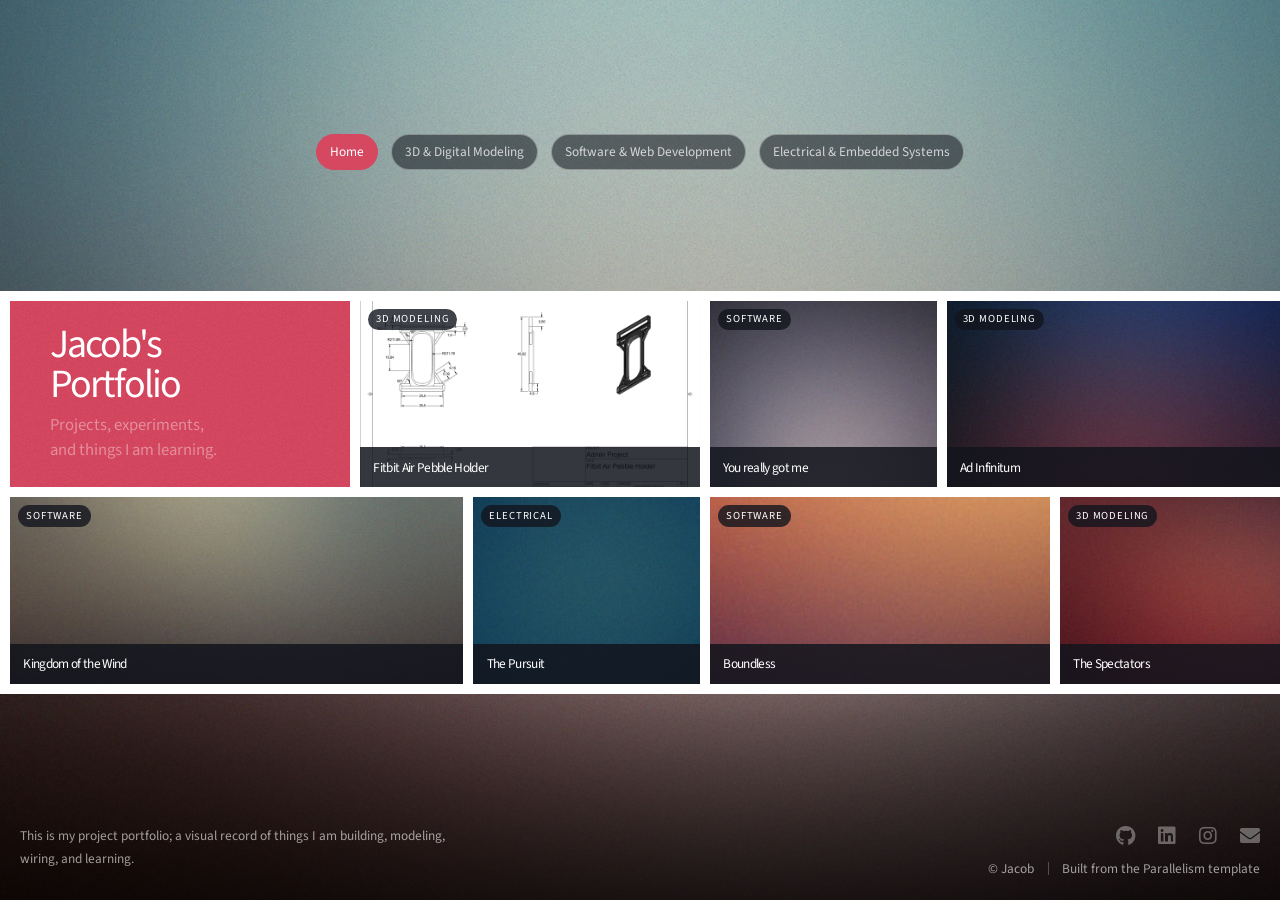
==== index.html @ 488a5147 "Changed around the UI and split up the items into different files" ====
<!DOCTYPE HTML>
<!--
	Parallelism by HTML5 UP
	html5up.net | @ajlkn
	Free for personal and commercial use under the CCA 3.0 license (html5up.net/license)
-->
<html>
	<head>
		<title>Jacob's Project Portfolio</title>
		<meta name="description" content="A visual portfolio of Jacob's modeling, software, and electrical projects." />
		<meta charset="utf-8" />
		<meta name="viewport" content="width=device-width, initial-scale=1, user-scalable=no" />
		<link rel="stylesheet" href="assets/css/main.css" />
		<noscript><link rel="stylesheet" href="assets/css/noscript.css" /></noscript>
	</head>
	<body class="is-preload">

		<!-- Wrapper -->
			<div id="wrapper">

				<!--
					CREATOR NOTE: These buttons are the portfolio filters.
					The value in data-filter must match a project's data-category.
					To create a new section, add another button here and tag projects below.
				-->
				<nav id="portfolio-filters" aria-label="Portfolio project categories">
					<button type="button" class="filter-button is-active" data-filter="all" aria-pressed="true">Home</button>
					<button type="button" class="filter-button" data-filter="modeling" aria-pressed="false">3D &amp; Digital Modeling</button>
					<button type="button" class="filter-button" data-filter="software" aria-pressed="false">Software &amp; Web Development</button>
					<button type="button" class="filter-button" data-filter="electrical" aria-pressed="false">Electrical &amp; Embedded Systems</button>
				</nav>

				<!-- Main -->
					<section id="main">

						<!-- Items -->
								<div class="items">

				<div class="item intro span-2">
					<h1>Jacob's<br />Portfolio</h1>
					<p>Projects, experiments,<br />and things I am learning.</p>
				</div>

				<!--
					CREATOR NOTE: Each project lives in its own file under projects/.
					Add a new project by creating a project fragment and adding its
					filename to the appropriate project row below.
				-->
				<div class="project-slot" data-project="fitbit-air-pebble-holder.html"></div>

				<div class="project-slot" data-project="you-really-got-me.html"></div>

				<div class="project-slot" data-project="ad-infinitum.html"></div>

				<div class="project-slot" data-project="different.html"></div>

				<div class="project-slot" data-project="elysium.html"></div>

				<div class="project-slot" data-project="kingdom-of-the-wind.html"></div>

				<div class="project-slot" data-project="the-pursuit.html"></div>

				<div class="project-slot" data-project="boundless.html"></div>
				
				<div class="project-slot" data-project="the-spectators.html"></div>

							</div>

						<!-- Items -->
							<div class="items">

				<!-- CREATOR NOTE: This row reuses the same project files for the wide layout. -->
				<div class="project-slot" data-project="kingdom-of-the-wind.html"></div>
				<div class="project-slot" data-project="the-pursuit.html"></div>
				<div class="project-slot" data-project="boundless.html"></div>
				<div class="project-slot" data-project="the-spectators.html"></div>
				<div class="project-slot" data-project="you-really-got-me.html"></div>
				<div class="project-slot" data-project="ad-infinitum.html"></div>
				<div class="project-slot" data-project="different.html"></div>
				<div class="project-slot" data-project="kingdom-of-the-wind.html"></div>
				<div class="project-slot" data-project="elysium.html"></div>

			</div>

					</section>

				<!-- Footer -->
					<section id="footer">
						<section>
							<p>This is my project portfolio; a visual record of things I am building, modeling, wiring, and learning.</p>
						</section>
						<section>
							<ul class="icons">
								<!--
									CREATOR NOTE: Put your links inside each href="..." below.
									Examples:
									GitHub:   href="https://github.com/your-username"
									LinkedIn: href="https://www.linkedin.com/in/your-username"
									Instagram: href="https://www.instagram.com/your-handle"
									Email:    href="mailto:you@example.com"
								-->
								<li><a href="https://github.com/IdkPoggersOrSumm" class="icon brands fa-github"><span class="label">GitHub</span></a></li>
								<li><a href="https://www.linkedin.com/in/jacob-rodriguez07" class="icon brands fa-linkedin"><span class="label">LinkedIn</span></a></li>
								<li><a href="https://www.instagram.com/justjacob07" class="icon brands fa-instagram"><span class="label">Instagram</span></a></li>
								<li><a href="somethingtodowitsharks@gmail.com" class="icon solid fa-envelope"><span class="label">Email</span></a></li>
							</ul>
							<ul class="copyright">
								<li>&copy; Jacob</li><li>Built from the Parallelism template</li>
							</ul>
						</section>
					</section>

			</div>

		<!-- Scripts -->
			<script src="assets/js/jquery.min.js"></script>
			<script src="assets/js/jquery.poptrox.min.js"></script>
			<script src="assets/js/browser.min.js"></script>
			<script src="assets/js/breakpoints.min.js"></script>
			<script src="assets/js/util.js"></script>
			<script src="assets/js/projects.js"></script>

	</body>
</html>
---- assets/css/main.css ----
@import url("https://fonts.googleapis.com/css?family=Source+Sans+Pro:400,600");
@import url("fontawesome-all.min.css");

/*
	Parallelism by HTML5 UP
	html5up.net | @ajlkn
	Free for personal and commercial use under the CCA 3.0 license (html5up.net/license)
*/

html, body, div, span, applet, object,
iframe, h1, h2, h3, h4, h5, h6, p, blockquote,
pre, a, abbr, acronym, address, big, cite,
code, del, dfn, em, img, ins, kbd, q, s, samp,
small, strike, strong, sub, sup, tt, var, b,
u, i, center, dl, dt, dd, ol, ul, li, fieldset,
form, label, legend, table, caption, tbody,
tfoot, thead, tr, th, td, article, aside,
canvas, details, embed, figure, figcaption,
footer, header, hgroup, menu, nav, output, ruby,
section, summary, time, mark, audio, video {
	margin: 0;
	padding: 0;
	border: 0;
	font-size: 100%;
	font: inherit;
	vertical-align: baseline;}

article, aside, details, figcaption, figure,
footer, header, hgroup, menu, nav, section {
	display: block;}

body {
	line-height: 1;
}

ol, ul {
	list-style: none;
}

blockquote, q {
	quotes: none;
}

	blockquote:before, blockquote:after, q:before, q:after {
		content: '';
		content: none;
	}

table {
	border-collapse: collapse;
	border-spacing: 0;
}

body {
	-webkit-text-size-adjust: none;
}

mark {
	background-color: transparent;
	color: inherit;
}

input::-moz-focus-inner {
	border: 0;
	padding: 0;
}

input, select, textarea {
	-moz-appearance: none;
	-webkit-appearance: none;
	-ms-appearance: none;
	appearance: none;
}

/* Basic */

	html {
		box-sizing: border-box;
	}

	*, *:before, *:after {
		box-sizing: inherit;
	}

	body {
		background-image: url("images/overlay.png"), -moz-linear-gradient(top, rgba(0, 0, 0, 0) 75%, rgba(0, 0, 0, 0.65)), url("../../images/bg.jpg");
		background-image: url("images/overlay.png"), -webkit-linear-gradient(top, rgba(0, 0, 0, 0) 75%, rgba(0, 0, 0, 0.65)), url("../../images/bg.jpg");
		background-image: url("images/overlay.png"), -ms-linear-gradient(top, rgba(0, 0, 0, 0) 75%, rgba(0, 0, 0, 0.65)), url("../../images/bg.jpg");
		background-image: url("images/overlay.png"), linear-gradient(top, rgba(0, 0, 0, 0) 75%, rgba(0, 0, 0, 0.65)), url("../../images/bg.jpg");
		background-position: top left, bottom left, auto;
		background-size: auto, 100% 100%, cover;
		background-attachment: fixed;
		background-repeat: repeat, no-repeat, auto;
		position: relative;
		background-color: #150C07;
		line-height: 1.75em;
		overflow-x: hidden;
		overflow-y: auto;
	}

		body.is-preload *, body.is-preload *:before, body.is-preload *:after {
			-moz-animation: none !important;
			-webkit-animation: none !important;
			-ms-animation: none !important;
			animation: none !important;
			-moz-transition: none !important;
			-webkit-transition: none !important;
			-ms-transition: none !important;
			transition: none !important;
		}

/* Portfolio Filters */

	#portfolio-filters {
		position: relative;
		z-index: 2;
		width: min(92vw, 80em);
		padding: 1.5em 1em 0.5em;
		text-align: center;
	}

		#portfolio-filters .filter-button {
			border: 1px solid rgba(255, 255, 255, 0.35);
			border-radius: 999px;
			background: rgba(18, 21, 29, 0.55);
			color: rgba(255, 255, 255, 0.75);
			cursor: pointer;
			font: inherit;
			line-height: 1.2em;
			margin: 0.35em;
			padding: 0.65em 1em;
			-moz-transition: background 0.25s ease-in-out, color 0.25s ease-in-out, border-color 0.25s ease-in-out;
			-webkit-transition: background 0.25s ease-in-out, color 0.25s ease-in-out, border-color 0.25s ease-in-out;
			-ms-transition: background 0.25s ease-in-out, color 0.25s ease-in-out, border-color 0.25s ease-in-out;
			transition: background 0.25s ease-in-out, color 0.25s ease-in-out, border-color 0.25s ease-in-out;
		}

			#portfolio-filters .filter-button:hover,
			#portfolio-filters .filter-button:focus-visible,
			#portfolio-filters .filter-button.is-active {
				background: #d64760;
				border-color: #d64760;
				color: #fff;
				outline: none;
			}

		#main .item.thumb .project-tag {
			position: absolute;
			top: 0.75em;
			left: 0.75em;
			z-index: 2;
			border-radius: 999px;
			background: rgba(18, 21, 29, 0.8);
			color: #fff;
			font-size: 0.8em;
			line-height: 1em;
			padding: 0.5em 0.75em;
			text-transform: uppercase;
			letter-spacing: 0.08em;
		}

		#main .item.thumb .read-more {
			position: absolute;
			bottom: 1em;
			right: 1em;
			z-index: 3;
			padding: 0.45em 0.7em;
			border-radius: 0.25em;
			background: rgba(18, 21, 29, 0.85);
			color: #fff;
			font-size: 0.8em;
			text-decoration: none;
		}

		#main .item.thumb .read-more:hover,
		#main .item.thumb .read-more:focus-visible {
			background: rgba(255, 255, 255, 0.2);
		}

		#main .item.thumb.is-filtered {
			display: none;
		}

		@media screen and (max-width: 1280px) {

			body {
				background-attachment: scroll;
			}

		}

		@media screen and (max-width: 736px) {

			body {
				background-attachment: scroll;
				background-size: auto, 100% 100%, 250% auto;
				background-repeat: repeat, no-repeat, no-repeat;
				background-position: top left, bottom left, 50% 0%;
			}

		}

	body, input, select, textarea {
		font-family: 'Source Sans Pro';
		font-weight: 400;
		padding: 0;
		font-size: 13pt;
		color: rgba(255, 255, 255, 0.6);
	}

		@media screen and (max-width: 1680px) {

			body, input, select, textarea {
				font-size: 11pt;
			}

		}

		@media screen and (max-width: 1280px) {

			body, input, select, textarea {
				font-size: 10pt;
			}

		}

		@media screen and (max-width: 980px) {

			body, input, select, textarea {
				font-size: 11pt;
			}

		}

	a {
		color: #fff;
		color: rgba(255, 255, 255, 0.85);
		text-decoration: none;
		-moz-transition: color 0.25s ease-in-out;
		-webkit-transition: color 0.25s ease-in-out;
		-ms-transition: color 0.25s ease-in-out;
		transition: color 0.25s ease-in-out;
	}

		a:hover {
			color: #d64760;
		}

	h1, h2, h3, h4, h5, h6 {
		font-weight: 400;
		color: #fff;
		letter-spacing: -0.05em;
	}

	strong, b {
		color: #fff;
		color: rgba(255, 255, 255, 0.85);
		font-weight: 600;
	}

/* List */

	ul.icons {
		cursor: default;
		margin: 0 0 0.5em 0;
	}

		ul.icons li {
			display: inline-block;
			font-size: 1.5em;
			margin-left: 1em;
		}

			ul.icons li span {
				display: none;
			}

			ul.icons li a {
				opacity: 0.35;
				color: #fff;
				-moz-transition: opacity 0.25s ease-in-out;
				-webkit-transition: opacity 0.25s ease-in-out;
				-ms-transition: opacity 0.25s ease-in-out;
				transition: opacity 0.25s ease-in-out;
			}

				ul.icons li a:hover {
					opacity: 1.0;
				}

			ul.icons li:first-child {
				margin-left: 0;
			}

		@media screen and (max-width: 736px) {

			ul.icons {
				margin: 0 0 2em 0;
			}

		}

/* Icons */

	.icon {
		text-decoration: none;
		position: relative;
		text-decoration: none;
	}

		.icon:before {
			-moz-osx-font-smoothing: grayscale;
			-webkit-font-smoothing: antialiased;
			display: inline-block;
			font-style: normal;
			font-variant: normal;
			text-rendering: auto;
			line-height: 1;
			text-transform: none !important;
			font-family: 'Font Awesome 5 Free';
			font-weight: 400;
		}

		.icon:before {
			line-height: inherit;
		}

		.icon > .label {
			display: none;
		}

		.icon.solid:before {
			font-weight: 900;
		}

		.icon.brands:before {
			font-family: 'Font Awesome 5 Brands';
		}

/* Wrapper */

	#wrapper {
		min-height: 100vh;
		display: -moz-flex;
		display: -webkit-flex;
		display: -ms-flex;
		display: flex;
		-moz-flex-direction: column;
		-webkit-flex-direction: column;
		-ms-flex-direction: column;
		flex-direction: column;
		-moz-justify-content: space-between;
		-webkit-justify-content: space-between;
		-ms-justify-content: space-between;
		justify-content: space-between;
		-moz-align-items: center;
		-webkit-align-items: center;
		-ms-align-items: center;
		align-items: center;
		-moz-transition: -moz-filter 0.5s ease-in-out;
		-webkit-transition: -webkit-filter 0.5s ease-in-out;
		-ms-transition: -ms-filter 0.5s ease-in-out;
		transition: filter 0.5s ease-in-out;
	}

		#wrapper:before {
			content: '';
			display: block;
		}

		body.is-poptrox-visible #wrapper {
			-moz-filter: blur(0.25em);
			-webkit-filter: blur(0.25em);
			-ms-filter: blur(0.25em);
			filter: blur(0.25em);
		}

		@media screen and (max-width: 736px) {

			#wrapper {
				min-height: 0;
			}

		}

/* Scroll Zone */

	.scrollZone {
		position: fixed;
		width: 6rem;
		height: 100vh;
		cursor: -moz-grab;
		cursor: -webkit-grab;
		cursor: -ms-grab;
		cursor: grab;
		z-index: 10001;
	}

		.scrollZone.left {
			left: 0;
		}

		.scrollZone.right {
			right: 0;
		}

		@media screen and (max-width: 736px) {

			.scrollZone {
				display: none;
			}

		}

/* Main */

	#main {
		-moz-transition: opacity 1s ease-in-out;
		-webkit-transition: opacity 1s ease-in-out;
		-ms-transition: opacity 1s ease-in-out;
		transition: opacity 1s ease-in-out;
		-moz-transition-delay: 0.5s;
		-webkit-transition-delay: 0.5s;
		-ms-transition-delay: 0.5s;
		transition-delay: 0.5s;
		position: relative;
		z-index: 1;
		width: -moz-min-content;
		width: -webkit-min-content;
		width: -ms-min-content;
		width: min-content;
		max-width: 100vw;
		overflow-x: hidden;
		-webkit-overflow-scrolling: touch;
		padding: 5px;
	}

		#main .items {
			display: -moz-flex;
			display: -webkit-flex;
			display: -ms-flex;
			display: flex;
		}

			#main .items > :last-child {
				border-right: solid 10px #ffffff;
			}

		#main .item {
			-moz-flex-grow: 0;
			-webkit-flex-grow: 0;
			-ms-flex-grow: 0;
			flex-grow: 0;
			-moz-flex-shrink: 0;
			-webkit-flex-shrink: 0;
			-ms-flex-shrink: 0;
			flex-shrink: 0;
			margin: 5px;
			height: 16em;
			box-shadow: 0 0 0 10px #ffffff;
		}

			#main .item.span-1 {
				width: 20em;
			}

			#main .item.span-2 {
				width: 30em;
			}

			#main .item.span-3 {
				width: 40em;
			}

			#main .item.intro {
				background-color: #d64760;
				background-image: url("images/overlay.png");
				display: -moz-flex;
				display: -webkit-flex;
				display: -ms-flex;
				display: flex;
				-moz-flex-direction: column;
				-webkit-flex-direction: column;
				-ms-flex-direction: column;
				flex-direction: column;
				-moz-justify-content: center;
				-webkit-justify-content: center;
				-ms-justify-content: center;
				justify-content: center;
				padding: 1em 3em;
			}

				#main .item.intro h1 {
					font-size: 3em;
					line-height: 1em;
				}

				#main .item.intro p {
					font-size: 1.25em;
					line-height: 1.5em;
					margin: 0.5em 0 0 0;
					opacity: 0.65;
				}

			#main .item.thumb {
				display: block;
				position: relative;
				background: rgba(255, 255, 255, 0.25);
				cursor: default;
			}

				#main .item.thumb h2 {
					position: absolute;
					bottom: 0;
					left: 0;
					background: rgba(18, 21, 29, 0.85);
					width: 100%;
					padding: 1em;
					font-weight: 400;
					line-height: 1em;
					z-index: 2;
				}

				#main .item.thumb img {
					display: block;
					z-index: 1;
					position: absolute;
					top: 0;
					left: 0;
					width: 100%;
					height: 100%;
					-moz-object-fit: cover;
					-webkit-object-fit: cover;
					-ms-object-fit: cover;
					object-fit: cover;
					-moz-object-position: center;
					-webkit-object-position: center;
					-ms-object-position: center;
					object-position: center;
					-moz-transition: opacity 0.75s ease-in-out;
					-webkit-transition: opacity 0.75s ease-in-out;
					-ms-transition: opacity 0.75s ease-in-out;
					transition: opacity 0.75s ease-in-out;
					-moz-transition-delay: 1.25s;
					-webkit-transition-delay: 1.25s;
					-ms-transition-delay: 1.25s;
					transition-delay: 1.25s;
				}

				#main .item.thumb.delay-1 img {
					-moz-transition-delay: 1.375s;
					-webkit-transition-delay: 1.375s;
					-ms-transition-delay: 1.375s;
					transition-delay: 1.375s;
				}

				#main .item.thumb.delay-2 img {
					-moz-transition-delay: 1.5s;
					-webkit-transition-delay: 1.5s;
					-ms-transition-delay: 1.5s;
					transition-delay: 1.5s;
				}

				#main .item.thumb.delay-3 img {
					-moz-transition-delay: 1.625s;
					-webkit-transition-delay: 1.625s;
					-ms-transition-delay: 1.625s;
					transition-delay: 1.625s;
				}

				#main .item.thumb.delay-4 img {
					-moz-transition-delay: 1.75s;
					-webkit-transition-delay: 1.75s;
					-ms-transition-delay: 1.75s;
					transition-delay: 1.75s;
				}

				#main .item.thumb.delay-5 img {
					-moz-transition-delay: 1.875s;
					-webkit-transition-delay: 1.875s;
					-ms-transition-delay: 1.875s;
					transition-delay: 1.875s;
				}

				#main .item.thumb.delay-6 img {
					-moz-transition-delay: 2s;
					-webkit-transition-delay: 2s;
					-ms-transition-delay: 2s;
					transition-delay: 2s;
				}

		body.is-preload #main {
			opacity: 0;
		}

			body.is-preload #main .item.thumb img {
				opacity: 0;
			}

		@media screen and (max-width: 1680px) {

			#main .item {
				height: 14em;
			}

				#main .item.span-1 {
					width: 17em;
				}

				#main .item.span-2 {
					width: 25.5em;
				}

				#main .item.span-3 {
					width: 34em;
				}

		}

		@media screen and (max-width: 736px) {

			#main {
				width: 100%;
				overflow-x: hidden;
				overflow-y: auto;
				padding: 2.5px;
			}

				#main .items {
					-moz-flex-wrap: wrap;
					-webkit-flex-wrap: wrap;
					-ms-flex-wrap: wrap;
					flex-wrap: wrap;
					-moz-justify-content: center;
					-webkit-justify-content: center;
					-ms-justify-content: center;
					justify-content: center;
				}

					#main .items > :last-child {
						border-right: 0;
					}

				#main .item {
					-moz-flex-grow: 1;
					-webkit-flex-grow: 1;
					-ms-flex-grow: 1;
					flex-grow: 1;
					-moz-flex-shrink: 1;
					-webkit-flex-shrink: 1;
					-ms-flex-shrink: 1;
					flex-shrink: 1;
					width: calc(50vw - 15px) !important;
					margin: 2.5px;
					box-shadow: 0 0 0 5px #ffffff;
				}

					#main .item.intro {
						width: calc(100vw - 20px) !important;
						text-align: center;
						height: auto;
						padding: 3em;
					}

						#main .item.intro h1 {
							font-size: 2em;
						}

						#main .item.intro p {
							font-size: 1em;
						}

					#main .item.thumb h2 {
						display: none;
					}

		}

		@media screen and (max-width: 480px) {

			#main .item {
				height: 10em;
			}

		}

/* Header */

	#footer {
		width: 100%;
		padding: 1.5em;
		display: -moz-flex;
		display: -webkit-flex;
		display: -ms-flex;
		display: flex;
		-moz-justify-content: space-between;
		-webkit-justify-content: space-between;
		-ms-justify-content: space-between;
		justify-content: space-between;
		position: relative;
		z-index: 10002;
	}

		#footer > section:first-child {
			text-align: left;
			max-width: 36em;
			padding-right: 2em;
		}

		#footer > section:last-child {
			text-align: right;
			max-width: 36em;
		}

		#footer h2 {
			font-size: 2.25em;
			margin: 0 0 1em 0;
		}

		#footer .copyright li {
			display: inline-block;
			margin-left: 1em;
			padding-left: 1em;
			border-left: solid 1px rgba(255, 255, 255, 0.25);
			line-height: 1em;
		}

			#footer .copyright li:first-child {
				border-left: 0;
				margin-left: 0;
				padding-left: 0;
			}

		@media screen and (max-width: 980px) {

			#footer {
				-moz-flex-direction: column;
				-webkit-flex-direction: column;
				-ms-flex-direction: column;
				flex-direction: column;
			}

				#footer > section:first-child {
					width: 100%;
					padding-right: 0;
				}

				#footer > section:last-child {
					text-align: left;
					margin: 1.5em 0 0 0;
					width: 100%;
				}

		}

		@media screen and (max-width: 736px) {

			#footer {
				text-align: center;
				padding: 3em;
			}

				#footer > section:first-child {
					text-align: center;
					max-width: 100%;
				}

				#footer > section:last-child {
					text-align: center;
					max-width: 100%;
				}

				#footer .copyright li {
					display: block;
					margin: 0.75em 0 0 0;
					padding-left: 0;
					border-left: 0;
				}

					#footer .copyright li:first-child {
						margin-top: 0;
					}

		}

/* Popup */

	.poptrox-popup {
		background: #1a1f2c;
		background: rgba(18, 21, 29, 0.9);
		box-shadow: 0px 0px 0px 10px #fff, 0px 10px 60px 10px rgba(8, 11, 19, 0.55);
		cursor: default;
	}

		.poptrox-popup .loader {
			display: block;
			width: 48px;
			height: 48px;
			position: absolute;
			top: 50%;
			left: 50%;
			margin: -24px 0 0 -24px;
			background: url("images/loader.gif");
			opacity: 0.25;
		}

		.poptrox-popup .caption {
			position: absolute;
			bottom: 0;
			left: 0;
			background: #1a1f2c;
			background: rgba(18, 21, 29, 0.85);
			display: block;
			width: 100%;
			line-height: 75px;
			text-align: center;
			font-size: 1.25em;
			color: #fff;
			left: calc(100% + 1em) !important;
			top: 0 !important;
			bottom: auto !important;
			width: 18em !important;
			height: 100% !important;
			min-height: 16em;
			padding: 1.5em !important;
			background: rgba(18, 21, 29, 0.94);
			line-height: normal !important;
			text-align: left;
			display: flex !important;
			flex-direction: column;
			box-shadow: 0 0 0 10px #fff;
		}

			.poptrox-popup .caption .project-info {
				display: flex;
				flex-direction: column;
				justify-content: space-between;
				height: 100%;
			}

				.poptrox-popup .caption .project-info h2 {
					font-size: 1.5em;
					line-height: 1.1em;
					margin-bottom: 0.75em;
				}

				.poptrox-popup .caption .project-info p {
					font-size: 0.95em;
					line-height: 1.5em;
					margin: 0;
				}

				.poptrox-popup .caption .project-info time {
					border-top: 1px solid rgba(255, 255, 255, 0.2);
					color: rgba(255, 255, 255, 0.55);
					font-size: 0.8em;
					letter-spacing: 0.08em;
					padding-top: 1em;
					text-transform: uppercase;
				}

		.poptrox-popup .nav-next, .poptrox-popup .nav-previous {
			text-decoration: none;
			font-weight: normal;
			font-style: normal;
			-moz-transition: opacity 0.25s ease-in-out;
			-webkit-transition: opacity 0.25s ease-in-out;
			-ms-transition: opacity 0.25s ease-in-out;
			transition: opacity 0.25s ease-in-out;
			opacity: 0.35;
		}

			.poptrox-popup .nav-next:hover, .poptrox-popup .nav-previous:hover {
				opacity: 1.0;
			}

		.poptrox-popup .nav-next, .poptrox-popup .nav-previous {
			text-decoration: none;
			text-transform: none !important;
			width: 150px;
			height: 75px;
			position: absolute;
			bottom: 0;
			cursor: pointer;
			font-size: 3em;
			line-height: 75px;
		}

			.poptrox-popup .nav-next:before, .poptrox-popup .nav-previous:before {
				-moz-osx-font-smoothing: grayscale;
				-webkit-font-smoothing: antialiased;
				display: inline-block;
				font-style: normal;
				font-variant: normal;
				text-rendering: auto;
				line-height: 1;
				text-transform: none !important;
				font-family: 'Font Awesome 5 Free';
				font-weight: 900;
			}

		.poptrox-popup .nav-next {
			right: 0;
			text-align: right;
			padding-right: 30px;
		}

			.poptrox-popup .nav-next:before {
				content: '\f105';
			}

		.poptrox-popup .nav-previous {
			left: 0;
			text-align: left;
			padding-left: 30px;
		}

			.poptrox-popup .nav-previous:before {
				content: '\f104';
			}

		@media screen and (max-width: 736px) {

			.poptrox-popup {
				background: #0a0f1c;
				box-shadow: 0px 0px 30px 10px rgba(8, 11, 19, 0.85);
				border: solid 2.5px #fff;
				-moz-box-sizing: content-box;
				-webkit-box-sizing: content-box;
				-ms-box-sizing: content-box;
				box-sizing: content-box;
			}

				.poptrox-popup .caption {
					left: 0 !important;
					top: calc(100% + 1em) !important;
					width: 100% !important;
					height: auto !important;
					min-height: 0;
					box-shadow: 0 0 0 2.5px #fff;
				}

				.poptrox-popup .nav-next {
					display: none !important;
				}

				.poptrox-popup .nav-previous {
					display: none !important;
				}

		}

		@media screen and (min-width: 981px) {

			.poptrox-popup {
				margin-left: -24em;
				max-width: calc(90vw - 24em);
			}

				.poptrox-popup .pic {
					max-width: 100%;
				}

					.poptrox-popup .pic img {
						max-width: 100% !important;
						height: auto !important;
			}

		}

		@media screen and (max-width: 980px) {

			.poptrox-popup {
				margin-left: 0;
				-moz-transform: translateY(-4.5em);
				-webkit-transform: translateY(-4.5em);
				-ms-transform: translateY(-4.5em);
				transform: translateY(-4.5em);
			}

				.poptrox-popup .caption {
					left: 0 !important;
					top: calc(100% + 1em) !important;
					width: 100% !important;
					height: auto !important;
					min-height: 0;
					box-shadow: 0 0 0 2.5px #fff;
				}

		}
---- assets/css/noscript.css ----
/*
	Parallelism by HTML5 UP
	html5up.net | @ajlkn
	Free for personal and commercial use under the CCA 3.0 license (html5up.net/license)
*/

/* Main */

	#main {
		opacity: 1 !important;
		overflow-x: auto !important;
	}

		#main .item.thumb img {
			opacity: 1 !important;
		}
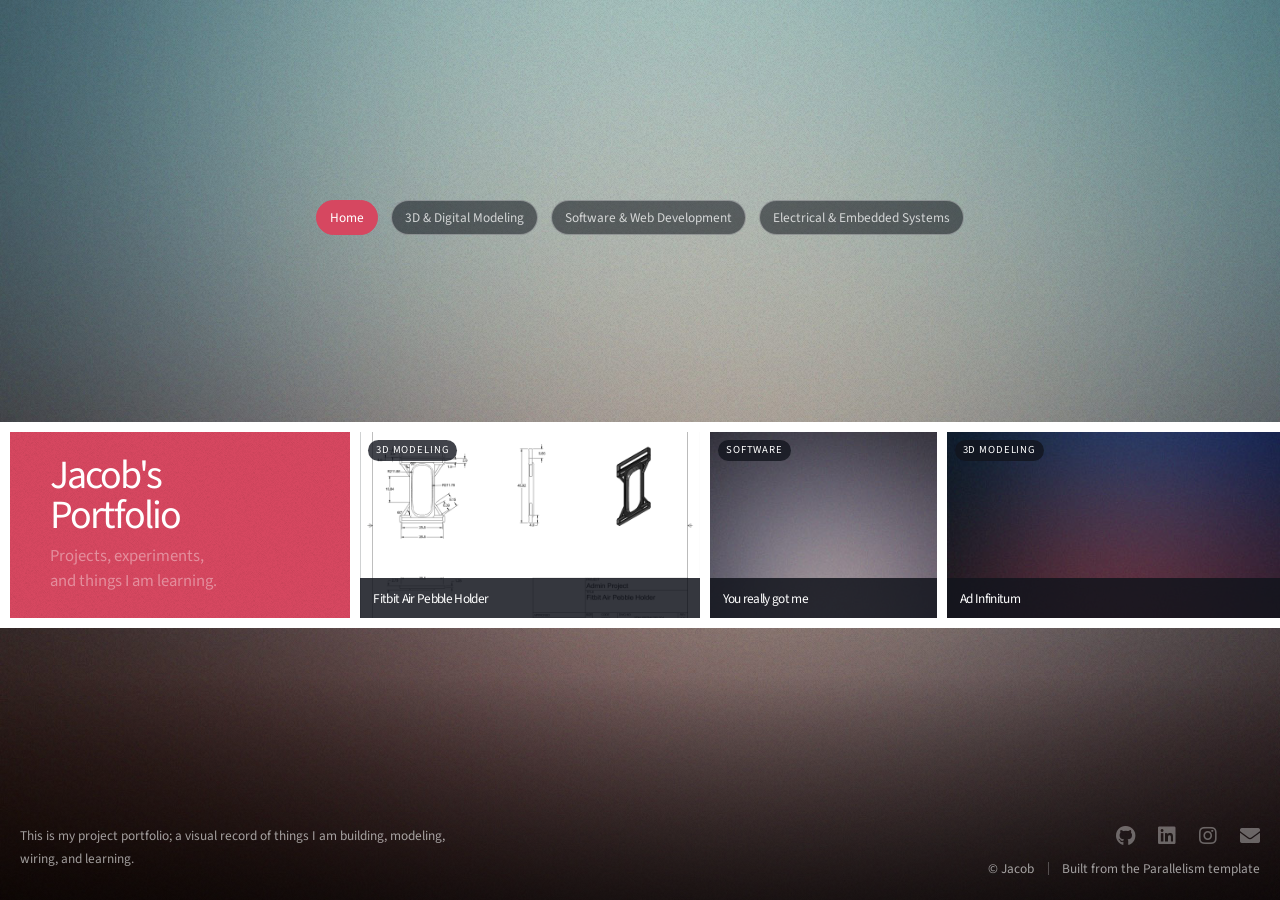
==== commit 897c7814: "Changed around the UI and split up the items into different files" ====
--- a/index.html
+++ b/index.html
@@ -1,9 +1,5 @@
 <!DOCTYPE HTML>
-<!--
-	Parallelism by HTML5 UP
-	html5up.net | @ajlkn
-	Free for personal and commercial use under the CCA 3.0 license (html5up.net/license)
--->
+
 <html>
 	<head>
 		<title>Jacob's Project Portfolio</title>
@@ -66,22 +62,6 @@
 
 							</div>
 
-						<!-- Items -->
-							<div class="items">
-
-				<!-- CREATOR NOTE: This row reuses the same project files for the wide layout. -->
-				<div class="project-slot" data-project="kingdom-of-the-wind.html"></div>
-				<div class="project-slot" data-project="the-pursuit.html"></div>
-				<div class="project-slot" data-project="boundless.html"></div>
-				<div class="project-slot" data-project="the-spectators.html"></div>
-				<div class="project-slot" data-project="you-really-got-me.html"></div>
-				<div class="project-slot" data-project="ad-infinitum.html"></div>
-				<div class="project-slot" data-project="different.html"></div>
-				<div class="project-slot" data-project="kingdom-of-the-wind.html"></div>
-				<div class="project-slot" data-project="elysium.html"></div>
-
-			</div>
-
 					</section>
 
 				<!-- Footer -->
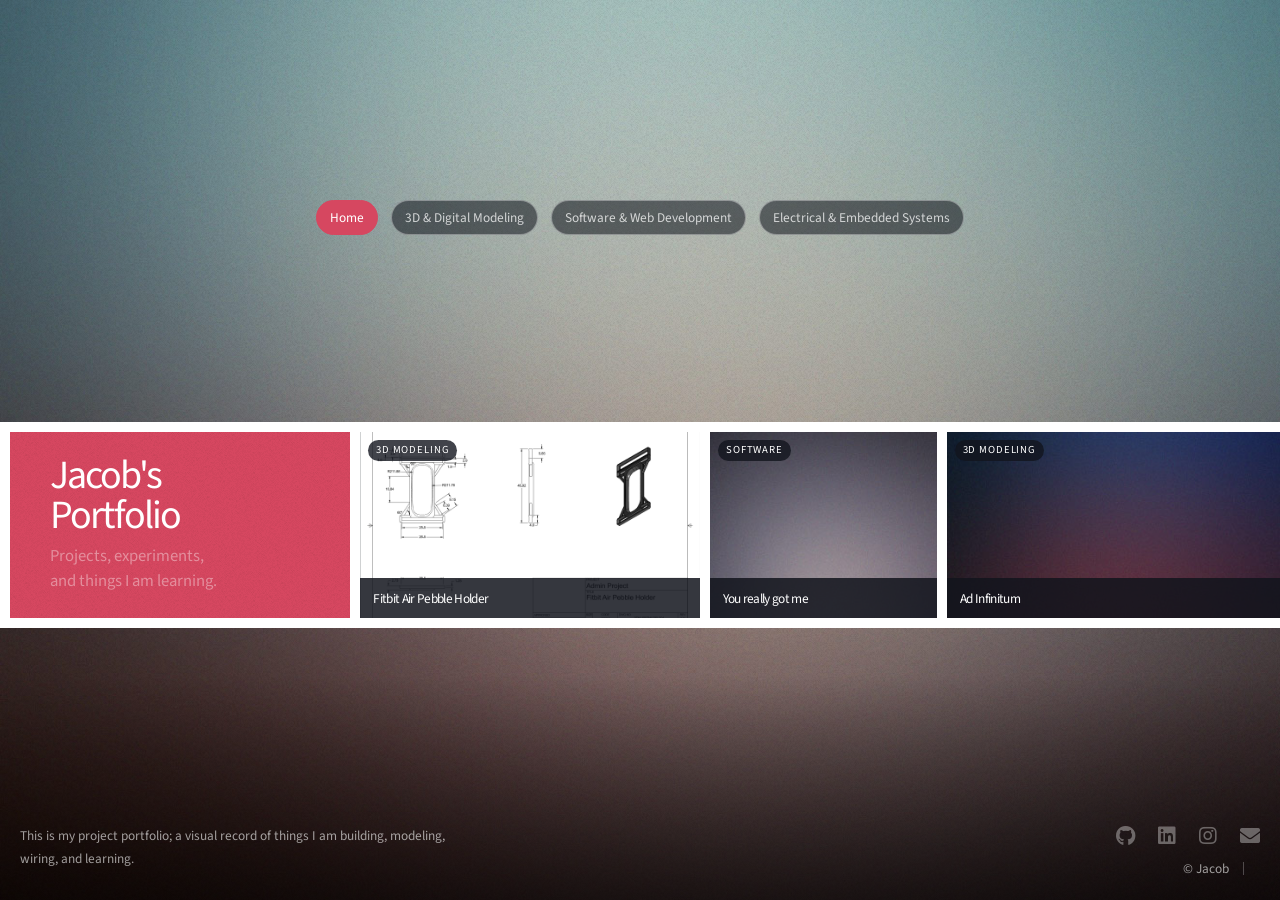
==== commit 5445b662: "UI Changes" ====
--- a/index.html
+++ b/index.html
@@ -85,7 +85,7 @@
 								<li><a href="somethingtodowitsharks@gmail.com" class="icon solid fa-envelope"><span class="label">Email</span></a></li>
 							</ul>
 							<ul class="copyright">
-								<li>&copy; Jacob</li><li>Built from the Parallelism template</li>
+								<li>&copy; Jacob</li><li>&nbsp;</li>
 							</ul>
 						</section>
 					</section>
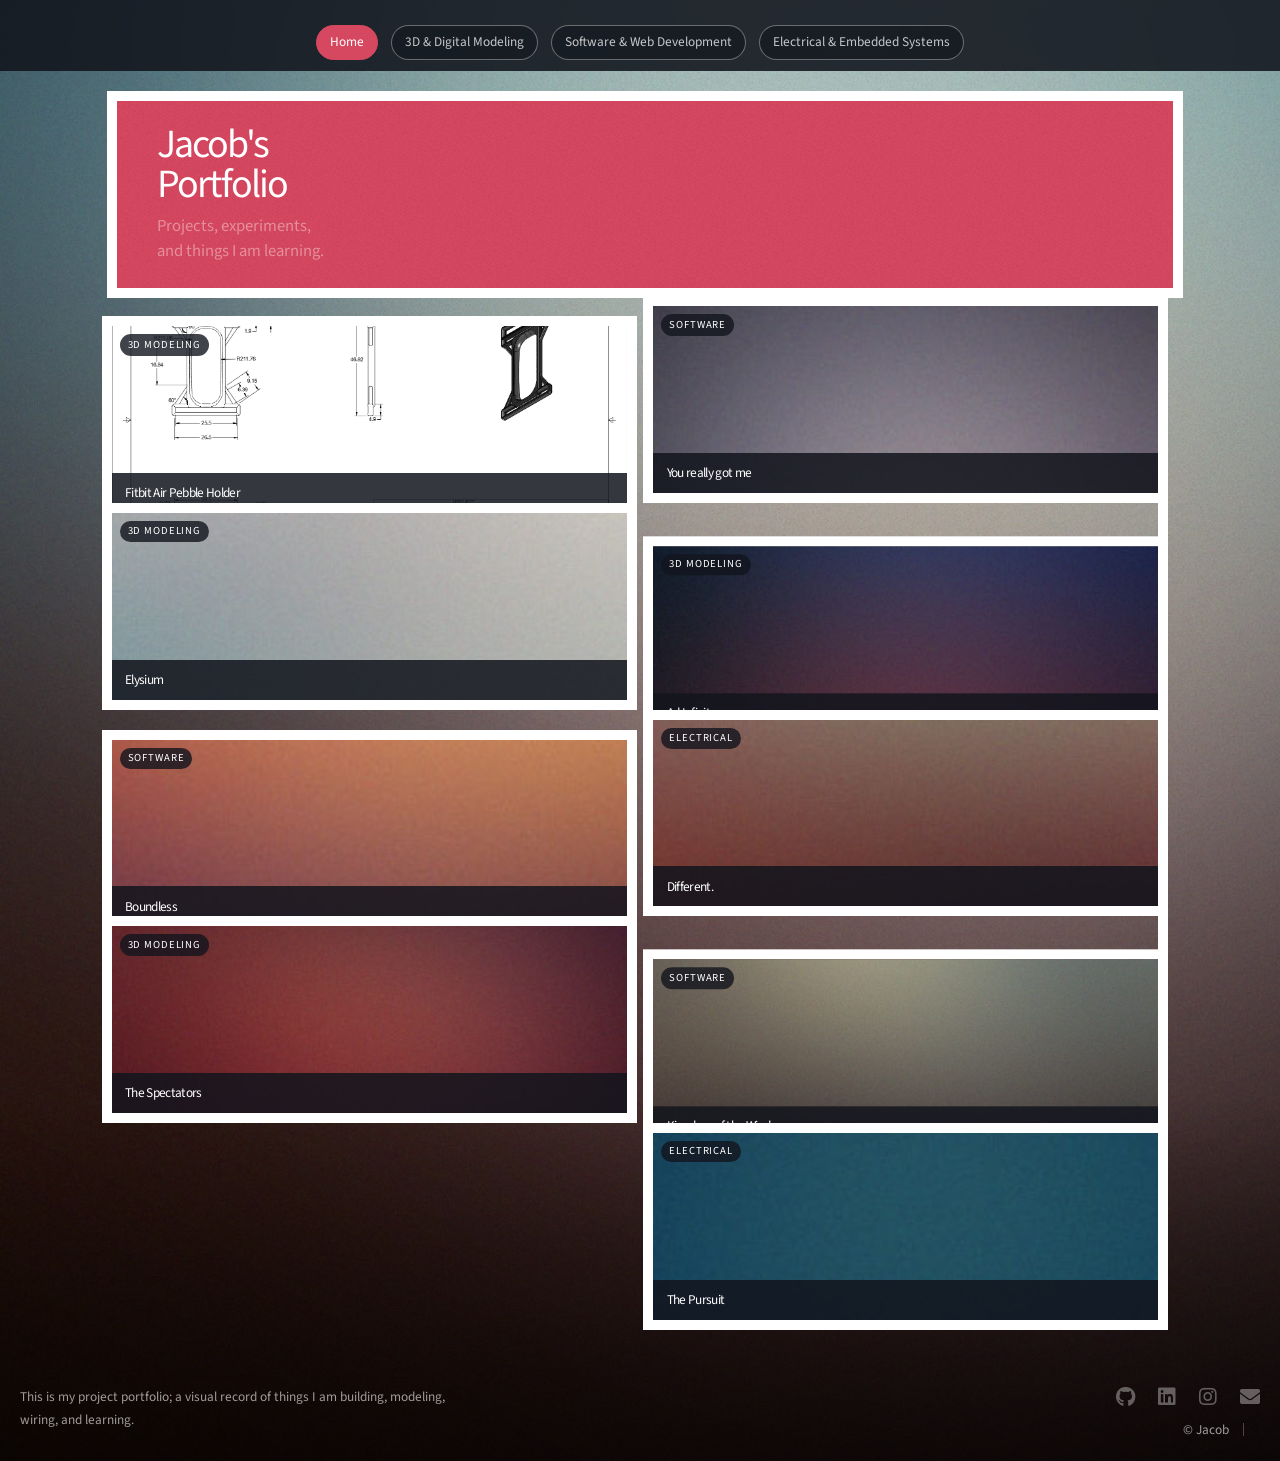
==== commit 7640cbec: "Changed around the UI and split up the items into different files" ====
--- a/index.html
+++ b/index.html
@@ -40,7 +40,8 @@
 				<!--
 					CREATOR NOTE: Each project lives in its own file under projects/.
 					Add a new project by creating a project fragment and adding its
-					filename to the appropriate project row below.
+					filename to the appropriate project row below. In the project file,
+					use data-side="Left" or data-side="Right" to choose its column.
 				-->
 				<div class="project-slot" data-project="fitbit-air-pebble-holder.html"></div>
 
@@ -92,7 +93,7 @@
 
 			</div>
 
-		<!-- Scripts -->
+		<!--  Scripts  -->
 			<script src="assets/js/jquery.min.js"></script>
 			<script src="assets/js/jquery.poptrox.min.js"></script>
 			<script src="assets/js/browser.min.js"></script>
--- a/assets/css/main.css
+++ b/assets/css/main.css
@@ -112,9 +112,14 @@
 /* Portfolio Filters */
 
 	#portfolio-filters {
-		position: relative;
+		position: sticky;
+		top: 0;
 		z-index: 2;
-		width: min(92vw, 80em);
+		align-self: stretch;
+		width: 100%;
+		background: rgba(18, 21, 29, 0.88);
+		-webkit-backdrop-filter: blur(0.5em);
+		backdrop-filter: blur(0.5em);
 		padding: 1.5em 1em 0.5em;
 		text-align: center;
 	}
@@ -349,10 +354,10 @@
 		-webkit-flex-direction: column;
 		-ms-flex-direction: column;
 		flex-direction: column;
-		-moz-justify-content: space-between;
-		-webkit-justify-content: space-between;
-		-ms-justify-content: space-between;
-		justify-content: space-between;
+		-moz-justify-content: flex-start;
+		-webkit-justify-content: flex-start;
+		-ms-justify-content: flex-start;
+		justify-content: flex-start;
 		-moz-align-items: center;
 		-webkit-align-items: center;
 		-ms-align-items: center;
@@ -433,7 +438,13 @@
 		overflow-x: hidden;
 		-webkit-overflow-scrolling: touch;
 		padding: 5px;
-	}
+		margin: 1.5em auto 3em;
+		overflow: visible;
+	}
+
+		#main.project-page {
+			width: min(92vw, 80em);
+		}
 
 		#main .items {
 			display: -moz-flex;
@@ -442,9 +453,41 @@
 			display: flex;
 		}
 
-			#main .items > :last-child {
-				border-right: solid 10px #ffffff;
-			}
+		#main .items > :last-child {
+			border-right: solid 10px #ffffff;
+		}
+
+		#main .items.project-layout {
+			display: grid;
+			grid-template-columns: minmax(0, 1fr) minmax(0, 1fr);
+			column-gap: 2em;
+			row-gap: 1em;
+			align-items: start;
+		}
+
+			#main .items.project-layout > .intro {
+				grid-column: 1 / -1;
+				width: 100%;
+			}
+
+			#main .items.project-layout .project-column {
+				display: flex;
+				flex-direction: column;
+				gap: 1.5em;
+			}
+
+				#main .items.project-layout .project-column .item {
+					width: 100%;
+					margin: 0;
+				}
+
+				#main .items.project-layout .project-column-left .item:nth-child(odd) {
+					transform: translateY(1.5em);
+				}
+
+				#main .items.project-layout .project-column-right .item:nth-child(even) {
+					transform: translateY(2.5em);
+				}
 
 		#main .item {
 			-moz-flex-grow: 0;
@@ -626,6 +669,10 @@
 				padding: 2.5px;
 			}
 
+				#main.project-page {
+					width: 100%;
+				}
+
 				#main .items {
 					-moz-flex-wrap: wrap;
 					-webkit-flex-wrap: wrap;
@@ -637,9 +684,24 @@
 					justify-content: center;
 				}
 
-					#main .items > :last-child {
-						border-right: 0;
+				#main .items > :last-child {
+					border-right: 0;
+				}
+
+				#main .items.project-layout {
+					display: flex;
+					flex-direction: column;
+					gap: 1em;
+				}
+
+					#main .items.project-layout .project-column {
+						width: 100%;
+						gap: 1em;
 					}
+
+						#main .items.project-layout .project-column .item {
+							transform: none !important;
+						}
 
 				#main .item {
 					-moz-flex-grow: 1;
@@ -698,6 +760,7 @@
 		-ms-justify-content: space-between;
 		justify-content: space-between;
 		position: relative;
+		margin-top: auto;
 		z-index: 10002;
 	}
 
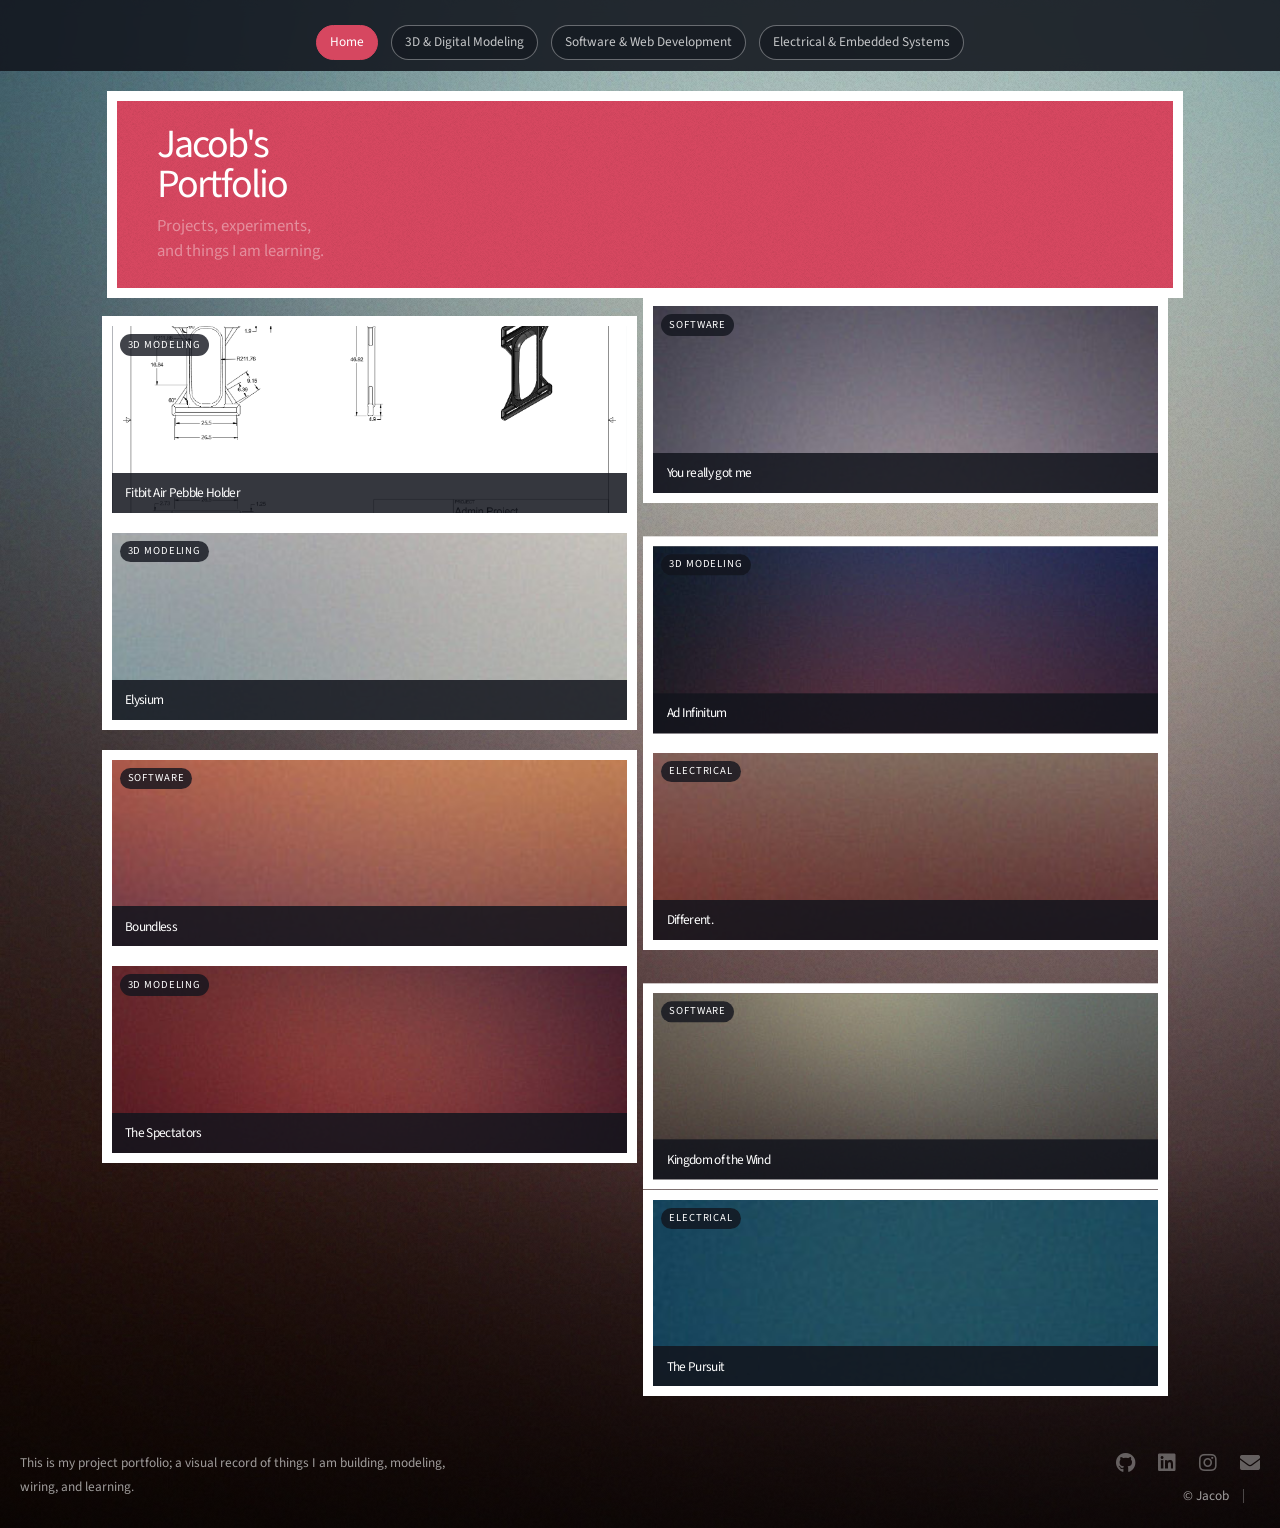
==== commit 791005e6: "Refresh layout asset versions" ====
--- a/index.html
+++ b/index.html
@@ -6,8 +6,8 @@
 		<meta name="description" content="A visual portfolio of Jacob's modeling, software, and electrical projects." />
 		<meta charset="utf-8" />
 		<meta name="viewport" content="width=device-width, initial-scale=1, user-scalable=no" />
-		<link rel="stylesheet" href="assets/css/main.css" />
-		<noscript><link rel="stylesheet" href="assets/css/noscript.css" /></noscript>
+		<link rel="stylesheet" href="assets/css/main.css?v=20260801-layout-2" />
+		<noscript><link rel="stylesheet" href="assets/css/noscript.css?v=20260801-layout-2" /></noscript>
 	</head>
 	<body class="is-preload">
 
@@ -78,7 +78,7 @@
 									GitHub:   href="https://github.com/your-username"
 									LinkedIn: href="https://www.linkedin.com/in/your-username"
 									Instagram: href="https://www.instagram.com/your-handle"
-									Email:    href="mailto:you@example.com"
+									Email:    href="mailto:you@example.com" 
 								-->
 								<li><a href="https://github.com/IdkPoggersOrSumm" class="icon brands fa-github"><span class="label">GitHub</span></a></li>
 								<li><a href="https://www.linkedin.com/in/jacob-rodriguez07" class="icon brands fa-linkedin"><span class="label">LinkedIn</span></a></li>
@@ -99,7 +99,7 @@
 			<script src="assets/js/browser.min.js"></script>
 			<script src="assets/js/breakpoints.min.js"></script>
 			<script src="assets/js/util.js"></script>
-			<script src="assets/js/projects.js"></script>
+			<script src="assets/js/projects.js?v=20260801-layout-2"></script>
 
 	</body>
 </html>
--- a/assets/css/main.css
+++ b/assets/css/main.css
@@ -483,10 +483,12 @@
 
 				#main .items.project-layout .project-column-left .item:nth-child(odd) {
 					transform: translateY(1.5em);
+					margin-bottom: 1.5em;
 				}
 
 				#main .items.project-layout .project-column-right .item:nth-child(even) {
 					transform: translateY(2.5em);
+					margin-bottom: 2.5em;
 				}
 
 		#main .item {
@@ -502,6 +504,10 @@
 			height: 16em;
 			box-shadow: 0 0 0 10px #ffffff;
 		}
+
+			#main .item.intro.is-filtered {
+				display: none;
+			}
 
 			#main .item.span-1 {
 				width: 20em;
@@ -701,6 +707,7 @@
 
 						#main .items.project-layout .project-column .item {
 							transform: none !important;
+							margin-bottom: 0;
 						}
 
 				#main .item {
